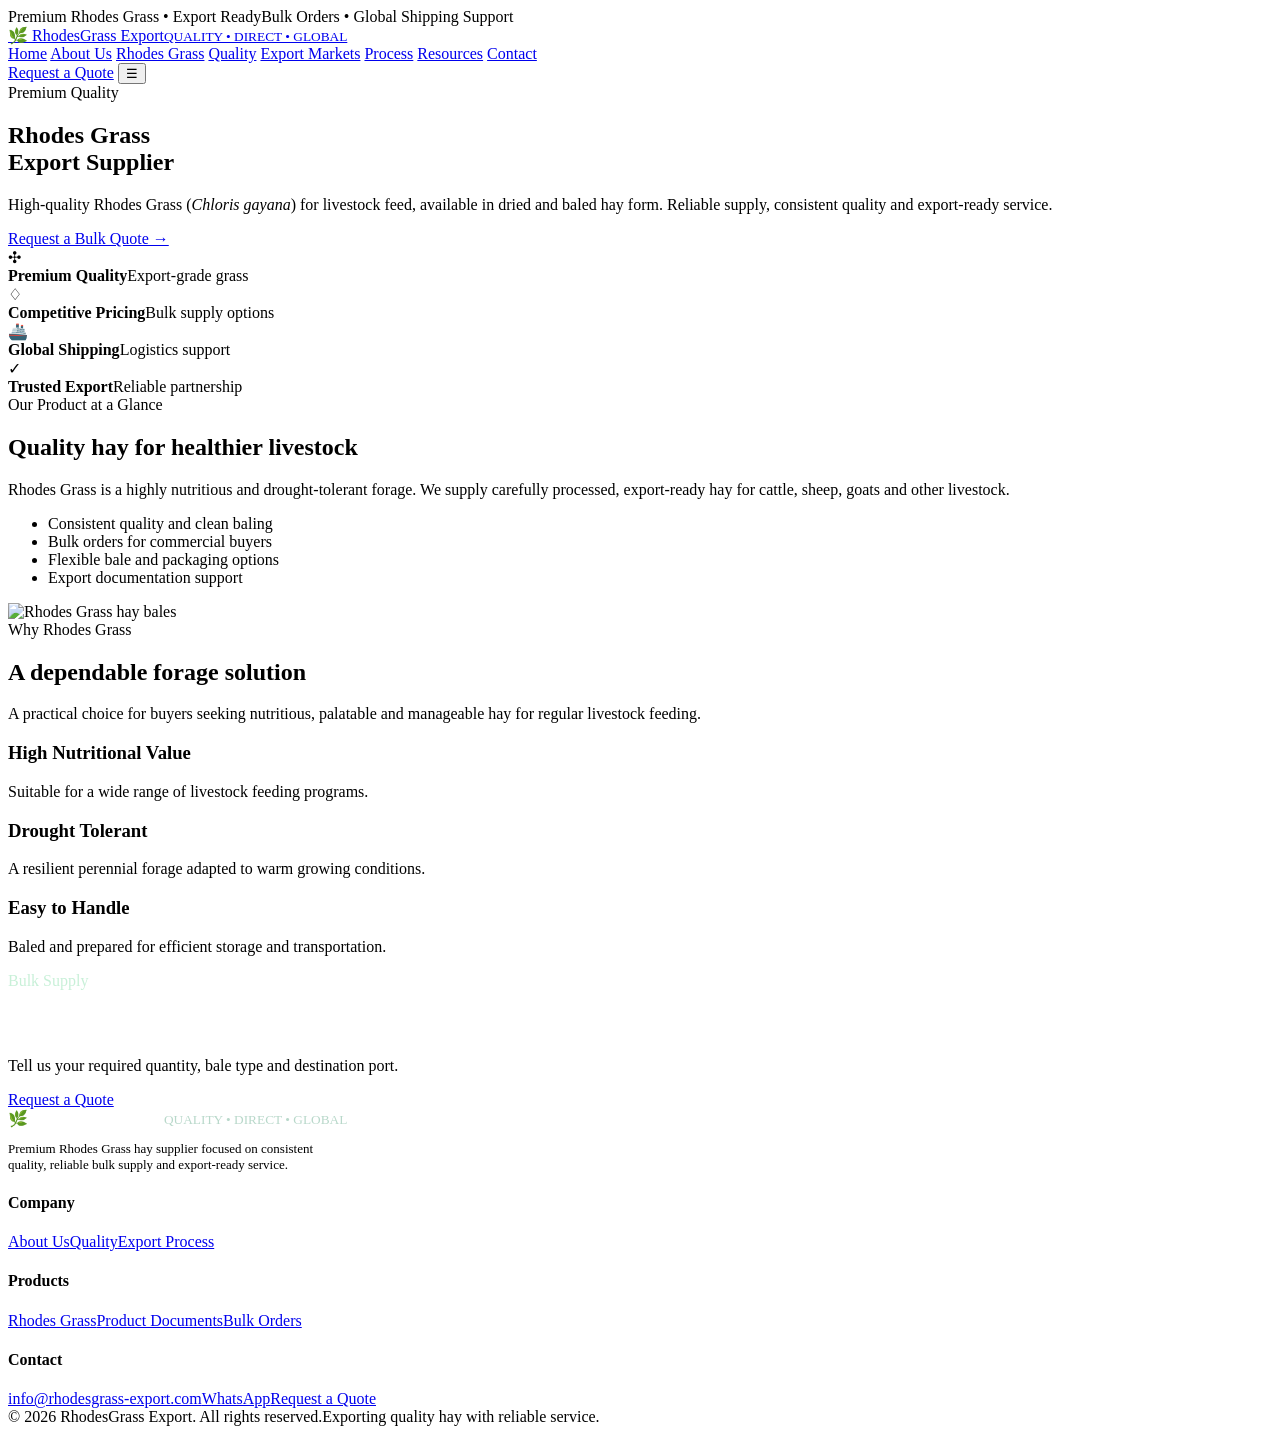
==== index.html @ 7b8c271a "Add files via upload" ====
<!doctype html>
<html lang="en">
<head>
<meta charset="utf-8">
<meta name="viewport" content="width=device-width, initial-scale=1">
<title>Rhodes Grass Export Supplier in Pakistan | Premium Hay</title>
<meta name="description" content="RhodesGrass Export supplies premium Rhodes Grass hay from Pakistan for livestock, dairy farms and commercial buyers, with bulk supply and export support.">
<meta name="robots" content="index, follow, max-image-preview:large, max-snippet:-1, max-video-preview:-1">
<meta name="author" content="RhodesGrass Export">
<meta name="keywords" content="Rhodes Grass, Rhodes Grass hay, Rhodes Grass supplier Pakistan, Rhodes Grass exporter, hay supplier Pakistan, livestock feed, dairy farm hay, bulk hay exporter, GCC hay supplier">
<meta property="og:type" content="website">
<meta property="og:title" content="Rhodes Grass Export Supplier in Pakistan | Premium Hay">
<meta property="og:description" content="RhodesGrass Export supplies premium Rhodes Grass hay from Pakistan for livestock, dairy farms and commercial buyers, with bulk supply and export support.">
<meta property="og:site_name" content="RhodesGrass Export">
<meta property="og:image" content="assets/images/hero-rhodes.jpg">
<meta name="twitter:card" content="summary_large_image">
<meta name="twitter:title" content="Rhodes Grass Export Supplier in Pakistan | Premium Hay">
<meta name="twitter:description" content="RhodesGrass Export supplies premium Rhodes Grass hay from Pakistan for livestock, dairy farms and commercial buyers, with bulk supply and export support.">
<meta name="twitter:image" content="assets/images/hero-rhodes.jpg">

<link rel="stylesheet" href="assets/css/style.css">

<script type="application/ld+json">
{
  "@context": "https://schema.org",
  "@type": "Organization",
  "name": "RhodesGrass Export",
  "description": "Rhodes Grass hay supplier and exporter from Pakistan for livestock and commercial buyers.",
  "url": "https://rhodesgrass-export.com/",
  "email": "info@rhodesgrass-export.com",
  "address": {"@type":"PostalAddress","addressLocality":"Mirpur","addressCountry":"PK"},
  "contactPoint": [{"@type":"ContactPoint","contactType":"sales","email":"info@rhodesgrass-export.com"}]
}
</script>
<script type="application/ld+json">
{
  "@context":"https://schema.org",
  "@type":"Product",
  "name":"Rhodes Grass Hay",
  "description":"Premium Rhodes Grass hay for livestock feeding, supplied in export-ready bales.",
  "brand":{"@type":"Brand","name":"RhodesGrass Export"},
  "category":"Livestock Feed / Hay"
}
</script>
</head>
<body>
<div class="topbar"><div class="container"><span>Premium Rhodes Grass • Export Ready</span><span>Bulk Orders • Global Shipping Support</span></div></div>
<header class="header">
<nav class="nav container">
  <a class="brand" href="index.html">
    <span class="brand-mark">🌿</span>
    <span>RhodesGrass Export<small>QUALITY • DIRECT • GLOBAL</small></span>
  </a>
  <div class="nav-links">
    <a href="index.html">Home</a>
    <a href="about.html">About Us</a>
    <a href="rhodes-grass.html">Rhodes Grass</a>
    <a href="quality.html">Quality</a>
    <a href="markets.html">Export Markets</a>
    <a href="process.html">Process</a>
    <a href="resources.html">Resources</a>
    <a href="contact.html">Contact</a>
  </div>
  <a class="btn btn-primary" href="contact.html#quote">Request a Quote</a>
  <button class="mobile-toggle" aria-label="Open menu">☰</button>
</nav>
</header>

<section class="hero" style="background-image:url('assets/images/hero-rhodes.jpg')">
<div class="container">
<div class="eyebrow">Premium Quality</div>
<h1>Rhodes Grass<br>Export Supplier</h1>
<p>High-quality Rhodes Grass (<i>Chloris gayana</i>) for livestock feed, available in dried and baled hay form. Reliable supply, consistent quality and export-ready service.</p>
<div class="actions"><a class="btn btn-light" href="contact.html#quote">Request a Bulk Quote →</a><a class="btn btn-outline" style="color:#fff;border-color:#fff" href="rhodes-grass.html">Learn More</a></div>
</div></section>
<div class="stats"><div class="stat"><div class="stat-icon">✣</div><strong>Premium Quality</strong><span>Export-grade grass</span></div><div class="stat"><div class="stat-icon">♢</div><strong>Competitive Pricing</strong><span>Bulk supply options</span></div><div class="stat"><div class="stat-icon">🚢</div><strong>Global Shipping</strong><span>Logistics support</span></div><div class="stat"><div class="stat-icon">✓</div><strong>Trusted Export</strong><span>Reliable partnership</span></div></div>
<section class="section"><div class="container grid-2">
<div><div class="kicker">Our Product at a Glance</div><h2>Quality hay for healthier livestock</h2><p class="lead">Rhodes Grass is a highly nutritious and drought-tolerant forage. We supply carefully processed, export-ready hay for cattle, sheep, goats and other livestock.</p><ul class="checks"><li>Consistent quality and clean baling</li><li>Bulk orders for commercial buyers</li><li>Flexible bale and packaging options</li><li>Export documentation support</li></ul></div>
<div class="photo-card"><img loading="lazy" decoding="async" src="assets/images/small-hay-bales.jpg" alt="Rhodes Grass hay bales"></div>
</div></section>
<section class="section alt"><div class="container"><div class="section-head"><div class="kicker">Why Rhodes Grass</div><h2>A dependable forage solution</h2><p class="lead">A practical choice for buyers seeking nutritious, palatable and manageable hay for regular livestock feeding.</p></div><div class="grid-3">
<div class="card"><h3>High Nutritional Value</h3><p class="lead">Suitable for a wide range of livestock feeding programs.</p></div>
<div class="card"><h3>Drought Tolerant</h3><p class="lead">A resilient perennial forage adapted to warm growing conditions.</p></div>
<div class="card"><h3>Easy to Handle</h3><p class="lead">Baled and prepared for efficient storage and transportation.</p></div>
</div></div></section>
<section class="section"><div class="container banner" style="background-image:url('assets/images/export-port.jpg')"><div class="inside"><div class="kicker" style="color:#c8f0d8">Bulk Supply</div><h2 style="color:#fff">Ready to discuss your next shipment?</h2><p>Tell us your required quantity, bale type and destination port.</p><a class="btn btn-light" href="contact.html#quote">Request a Quote</a></div></div></section>


<footer class="footer">
  <div class="container footer-grid">
    <div>
      <a class="brand" href="index.html" style="color:#fff">
        <span class="brand-mark">🌿</span>
        <span>RhodesGrass Export<small style="color:#b8d8ca">QUALITY • DIRECT • GLOBAL</small></span>
      </a>
      <p style="font-size:13px;max-width:330px">Premium Rhodes Grass hay supplier focused on consistent quality, reliable bulk supply and export-ready service.</p>
    </div>
    <div><h4>Company</h4><a href="about.html">About Us</a><a href="quality.html">Quality</a><a href="process.html">Export Process</a></div>
    <div><h4>Products</h4><a href="rhodes-grass.html">Rhodes Grass</a><a href="resources.html">Product Documents</a><a href="contact.html#quote">Bulk Orders</a></div>
    <div><h4>Contact</h4><a href="mailto:info@rhodesgrass-export.com">info@rhodesgrass-export.com</a><a href="https://wa.me/000000000000">WhatsApp</a><a href="contact.html">Request a Quote</a></div>
  </div>
  <div class="container footer-bottom"><span>© 2026 RhodesGrass Export. All rights reserved.</span><span>Exporting quality hay with reliable service.</span></div>
</footer>

<script src="assets/js/main.js"></script>
</body>
</html>
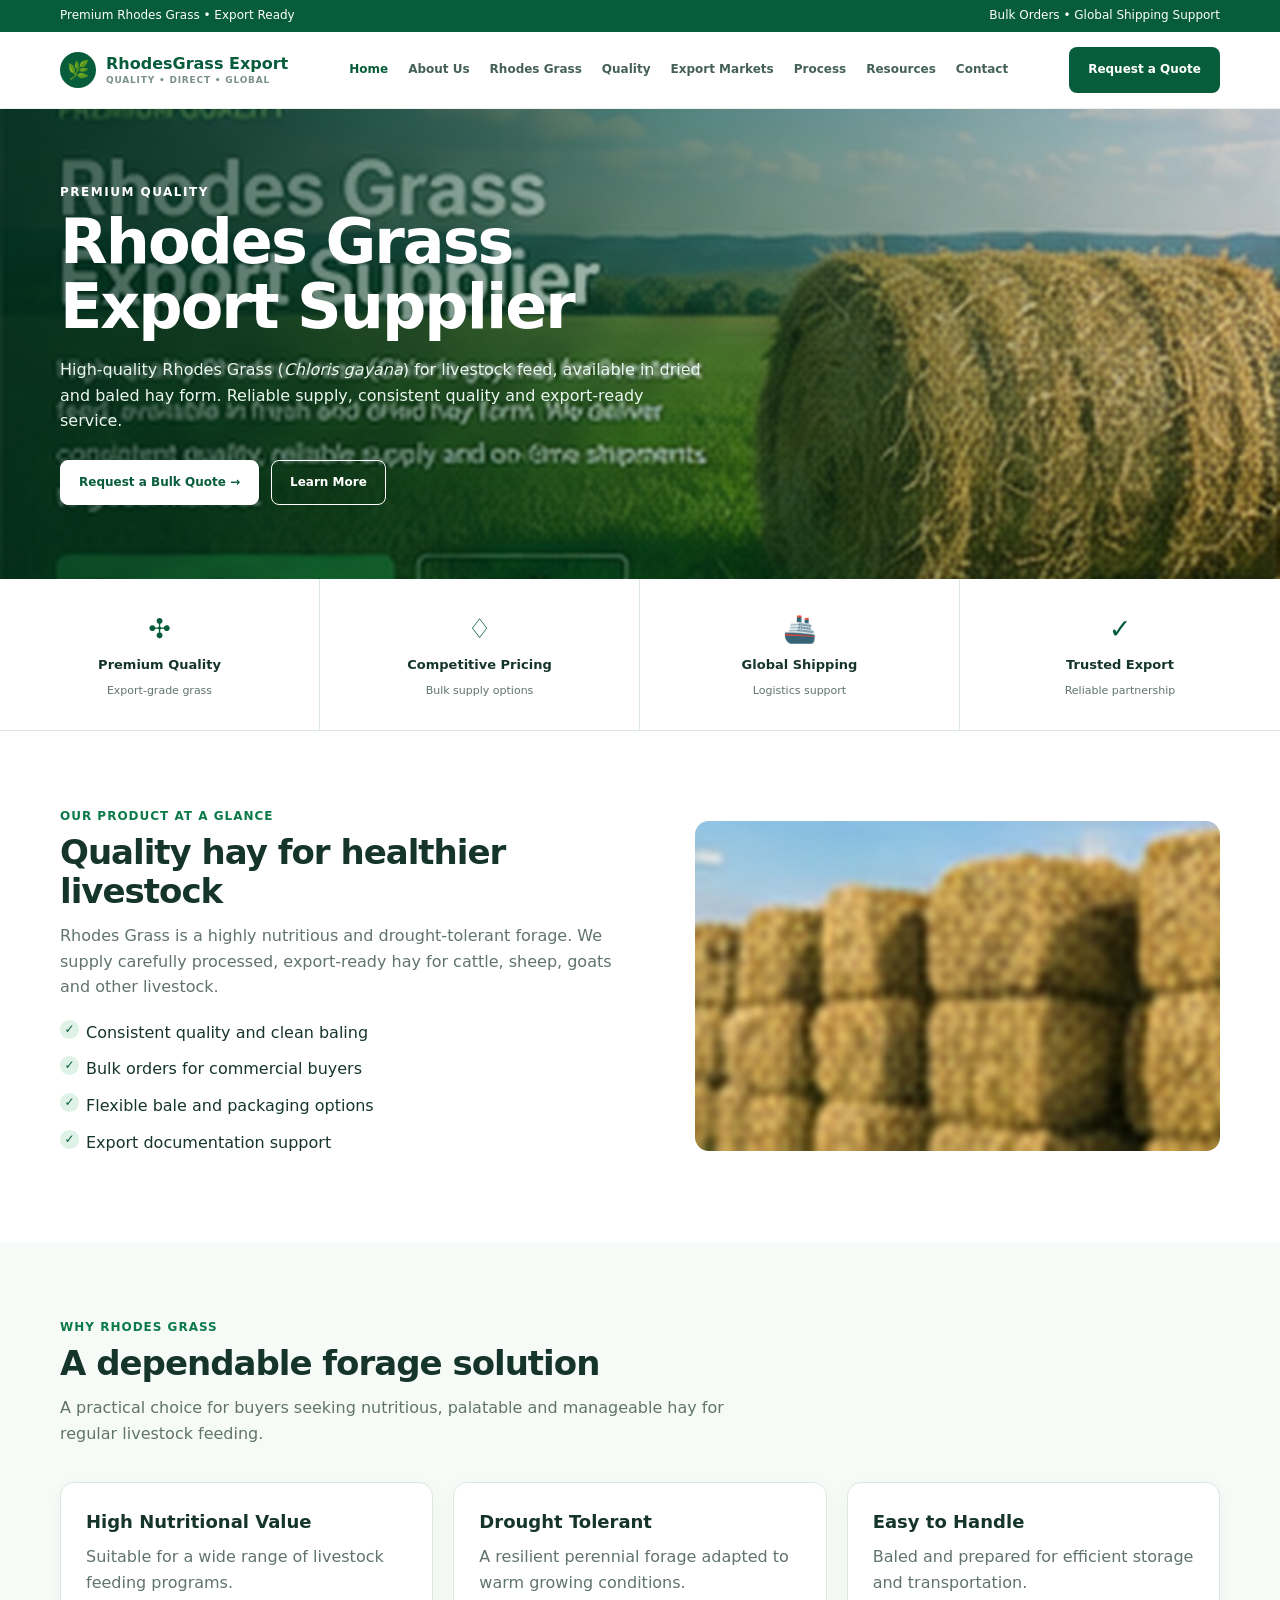
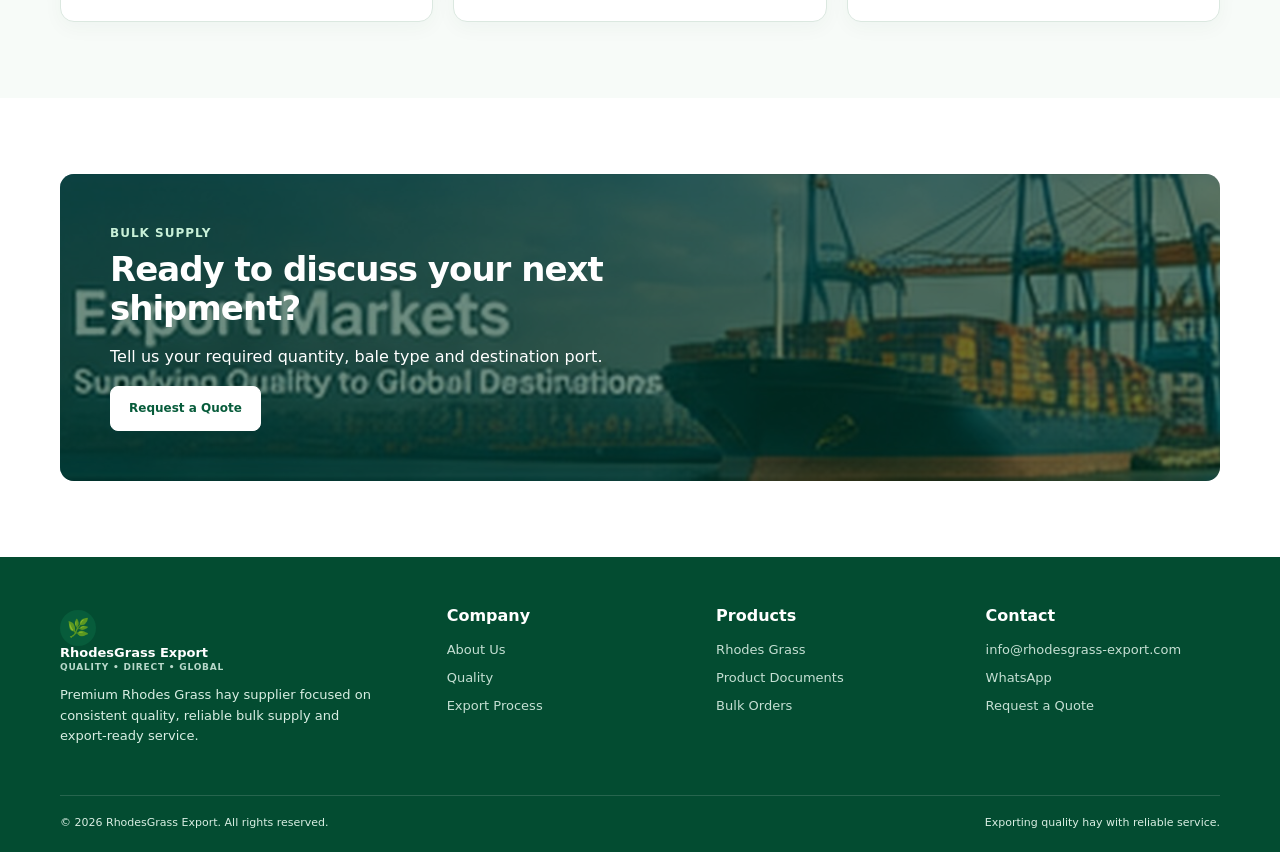
==== commit e796235b: "Update WhatsApp link in contact section" ====
--- a/index.html
+++ b/index.html
@@ -97,11 +97,11 @@
     </div>
     <div><h4>Company</h4><a href="about.html">About Us</a><a href="quality.html">Quality</a><a href="process.html">Export Process</a></div>
     <div><h4>Products</h4><a href="rhodes-grass.html">Rhodes Grass</a><a href="resources.html">Product Documents</a><a href="contact.html#quote">Bulk Orders</a></div>
-    <div><h4>Contact</h4><a href="mailto:info@rhodesgrass-export.com">info@rhodesgrass-export.com</a><a href="https://wa.me/000000000000">WhatsApp</a><a href="contact.html">Request a Quote</a></div>
+    <div><h4>Contact</h4><a href="mailto:info@rhodesgrass-export.com">info@rhodesgrass-export.com</a><a href="https://wa.me/+923414167423">WhatsApp</a><a href="contact.html">Request a Quote</a></div>
   </div>
   <div class="container footer-bottom"><span>© 2026 RhodesGrass Export. All rights reserved.</span><span>Exporting quality hay with reliable service.</span></div>
 </footer>
 
 <script src="assets/js/main.js"></script>
 </body>
-</html>+</html>
--- a/assets/css/style.css
+++ b/assets/css/style.css
@@ -0,0 +1,134 @@
+
+:root{
+  --green:#075c3b;
+  --green-2:#0b7a4b;
+  --green-3:#eaf6ef;
+  --ink:#16352a;
+  --muted:#60746b;
+  --line:#dbe8e0;
+  --white:#fff;
+  --cream:#f7fbf8;
+  --shadow:0 16px 40px rgba(15,67,44,.10);
+  --radius:14px;
+}
+*{box-sizing:border-box}
+html{scroll-behavior:smooth}
+body{margin:0;font-family:Inter,ui-sans-serif,system-ui,-apple-system,"Segoe UI",Arial,sans-serif;color:var(--ink);background:#fff;line-height:1.6}
+a{text-decoration:none;color:inherit}
+img{max-width:100%;display:block}
+.container{width:min(1160px,92%);margin:auto}
+.topbar{background:var(--green);color:#fff;font-size:12px}
+.topbar .container{height:32px;display:flex;align-items:center;justify-content:space-between}
+.header{background:#fff;border-bottom:1px solid #edf2ef;position:sticky;top:0;z-index:20}
+.nav{height:76px;display:flex;align-items:center;justify-content:space-between;gap:22px}
+.brand{display:flex;align-items:center;gap:10px;font-weight:800;color:var(--green);line-height:1}
+.brand-mark{width:36px;height:36px;border-radius:50%;background:var(--green);display:grid;place-items:center;color:#fff;font-size:18px}
+.brand small{display:block;color:#799188;font-size:9px;letter-spacing:.8px;margin-top:4px}
+.nav-links{display:flex;align-items:center;gap:20px;font-size:12px;font-weight:700;color:#456157}
+.nav-links a:hover,.nav-links a.active{color:var(--green)}
+.btn{display:inline-flex;align-items:center;justify-content:center;gap:8px;border-radius:8px;padding:12px 18px;font-weight:800;font-size:12px;border:1px solid transparent;cursor:pointer}
+.btn-primary{background:var(--green);color:#fff}
+.btn-primary:hover{background:#06482f}
+.btn-light{background:#fff;color:var(--green);border-color:#fff}
+.btn-outline{background:transparent;color:var(--green);border-color:#b9d4c6}
+.mobile-toggle{display:none;background:none;border:0;font-size:25px;color:var(--green)}
+.hero{min-height:470px;background-size:cover;background-position:center;position:relative;display:flex;align-items:center}
+.hero:before{content:"";position:absolute;inset:0;background:linear-gradient(90deg,rgba(2,45,29,.78),rgba(3,63,39,.36),rgba(0,0,0,.08))}
+.hero .container{position:relative;z-index:1;color:#fff}
+.eyebrow{font-size:12px;font-weight:900;letter-spacing:1.5px;text-transform:uppercase;margin-bottom:8px}
+.hero h1{font-size:clamp(36px,5vw,62px);line-height:1.04;margin:0 0 18px;max-width:720px;letter-spacing:-2px}
+.hero p{max-width:650px;font-size:16px;color:#eaf6ef;margin:0 0 26px}
+.actions{display:flex;gap:12px;flex-wrap:wrap}
+.stats{display:grid;grid-template-columns:repeat(4,1fr);border-bottom:1px solid var(--line);background:#fff}
+.stat{padding:28px 18px;text-align:center;border-right:1px solid var(--line)}
+.stat:last-child{border-right:0}
+.stat-icon{font-size:27px;color:var(--green);margin-bottom:5px}
+.stat strong{display:block;font-size:13px}
+.stat span{font-size:11px;color:var(--muted)}
+.section{padding:76px 0}
+.section.alt{background:var(--cream)}
+.section-head{max-width:720px;margin-bottom:35px}
+.kicker{color:var(--green-2);font-size:12px;font-weight:900;text-transform:uppercase;letter-spacing:1px}
+h2{font-size:34px;line-height:1.15;margin:7px 0 12px;letter-spacing:-1px}
+h3{font-size:18px;margin:0 0 8px}
+.lead{color:var(--muted);margin:0}
+.grid-2{display:grid;grid-template-columns:1.05fr .95fr;gap:55px;align-items:center}
+.grid-3{display:grid;grid-template-columns:repeat(3,1fr);gap:20px}
+.grid-4{display:grid;grid-template-columns:repeat(4,1fr);gap:18px}
+.card{background:#fff;border:1px solid var(--line);border-radius:var(--radius);padding:25px;box-shadow:0 6px 20px rgba(20,70,48,.04)}
+.card img{border-radius:10px;margin:-8px -8px 20px;width:calc(100% + 16px);height:190px;object-fit:cover}
+.checks{list-style:none;padding:0;margin:20px 0 0}
+.checks li{margin:11px 0;padding-left:26px;position:relative}
+.checks li:before{content:"✓";position:absolute;left:0;top:0;width:19px;height:19px;border-radius:50%;background:#dff2e7;color:var(--green);font-weight:900;text-align:center;font-size:12px}
+.photo-card img{height:330px;object-fit:cover;border-radius:14px}
+.mini-grid{display:grid;grid-template-columns:1fr 1fr;gap:12px}
+.mini-grid img{height:150px;object-fit:cover;border-radius:12px}
+.spec-table{width:100%;border-collapse:collapse;font-size:13px}
+.spec-table tr{border-bottom:1px solid var(--line)}
+.spec-table td{padding:11px 10px}
+.spec-table td:first-child{font-weight:800;color:#38584b;width:45%}
+.banner{border-radius:14px;overflow:hidden;min-height:260px;background-size:cover;background-position:center;position:relative;color:#fff}
+.banner:before{content:"";position:absolute;inset:0;background:rgba(0,55,34,.57)}
+.banner .inside{position:relative;padding:50px;max-width:700px}
+.markets{display:grid;grid-template-columns:repeat(6,1fr);gap:12px}
+.market{padding:20px 10px;text-align:center;border:1px solid var(--line);border-radius:12px;background:#fff;font-weight:800;font-size:13px}
+.market .flag{font-size:30px;margin-bottom:7px}
+.process{display:grid;grid-template-columns:repeat(4,1fr);gap:15px}
+.step{position:relative;padding:22px;background:#f4faf6;border:1px solid #e0eee5;border-radius:12px}
+.step-no{width:30px;height:30px;border-radius:50%;display:grid;place-items:center;background:var(--green);color:#fff;font-weight:900;font-size:12px;margin-bottom:13px}
+.documents{display:grid;grid-template-columns:repeat(3,1fr);gap:15px}
+.doc{border:1px solid var(--line);border-radius:12px;padding:22px;background:#fff}
+.doc-icon{font-size:28px;color:var(--green);margin-bottom:12px}
+.faq details{border:1px solid var(--line);padding:17px 18px;border-radius:10px;margin:9px 0;background:#fff}
+.faq summary{font-weight:800;cursor:pointer}
+.form-card{background:#fff;border:1px solid var(--line);padding:28px;border-radius:14px;box-shadow:var(--shadow)}
+.form-grid{display:grid;grid-template-columns:1fr 1fr;gap:14px}
+.field{display:flex;flex-direction:column;gap:6px}
+.field.full{grid-column:1/-1}
+label{font-size:12px;font-weight:800;color:#38584b}
+input,select,textarea{font:inherit;border:1px solid #cfe0d6;border-radius:8px;padding:12px 13px;outline:none;background:#fff}
+input:focus,select:focus,textarea:focus{border-color:var(--green)}
+textarea{min-height:130px;resize:vertical}
+.footer{background:#034c31;color:#d9eee3;padding:46px 0 20px}
+.footer-grid{display:grid;grid-template-columns:1.5fr 1fr 1fr 1fr;gap:35px}
+.footer h4{color:#fff;margin:0 0 12px}
+.footer a{font-size:13px;color:#c5dfd3;display:block;margin:7px 0}
+.footer-bottom{border-top:1px solid rgba(255,255,255,.14);margin-top:35px;padding-top:18px;font-size:11px;display:flex;justify-content:space-between}
+.page-hero{min-height:260px}
+.page-hero h1{font-size:48px}
+.quote-strip{background:var(--green);color:#fff;padding:35px 0}
+.quote-strip .container{display:flex;align-items:center;justify-content:space-between;gap:25px}
+.quote-strip h2{margin:0;font-size:27px}
+.note{padding:14px 17px;border-radius:9px;background:#eef8f2;color:#47645a;font-size:12px;border:1px solid #dcece2}
+@media(max-width:900px){
+  .nav-links{display:none;position:absolute;top:108px;left:4%;right:4%;background:#fff;border:1px solid var(--line);border-radius:12px;padding:18px;box-shadow:var(--shadow);flex-direction:column;align-items:stretch}
+  .nav-links.open{display:flex}
+  .mobile-toggle{display:block}
+  .nav .btn{display:none}
+  .grid-2{grid-template-columns:1fr;gap:30px}
+  .grid-3{grid-template-columns:1fr 1fr}
+  .grid-4{grid-template-columns:1fr 1fr}
+  .markets{grid-template-columns:repeat(3,1fr)}
+  .process{grid-template-columns:1fr 1fr}
+  .documents{grid-template-columns:1fr 1fr}
+  .footer-grid{grid-template-columns:1fr 1fr}
+}
+@media(max-width:600px){
+  .topbar .container{justify-content:center}
+  .topbar span:last-child{display:none}
+  .nav{height:68px}
+  .nav-links{top:100px}
+  .hero{min-height:500px}
+  .hero h1{font-size:40px}
+  .stats{grid-template-columns:1fr 1fr}
+  .stat:nth-child(2){border-right:0}
+  .stat:nth-child(-n+2){border-bottom:1px solid var(--line)}
+  .grid-3,.grid-4,.process,.documents{grid-template-columns:1fr}
+  .markets{grid-template-columns:1fr 1fr}
+  .form-grid{grid-template-columns:1fr}
+  .field.full{grid-column:auto}
+  .footer-grid{grid-template-columns:1fr}
+  .footer-bottom{flex-direction:column;gap:8px}
+  .quote-strip .container{flex-direction:column;align-items:flex-start}
+  .page-hero h1{font-size:39px}
+}
